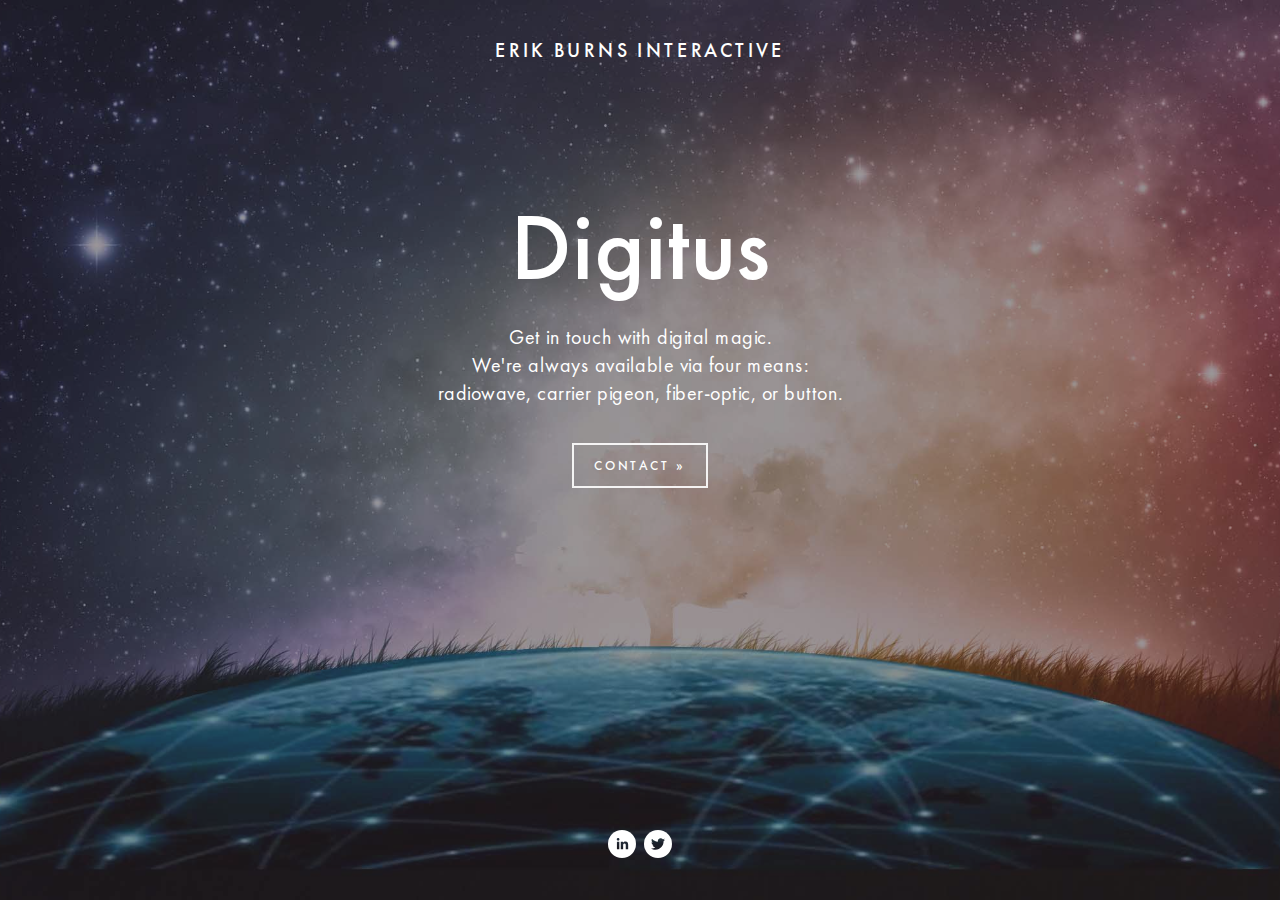
==== contact.html @ a6431c2f "initial commit" ====
<!DOCTYPE html>
<html xmlns:og="http://opengraphprotocol.org/schema/" xmlns:fb="http://www.facebook.com/2008/fbml" xmlns:website="http://ogp.me/ns/website" lang="en-US" itemscope="" itemtype="http://schema.org/WebPage" class="no-js">
    <head>
        <meta charset="utf-8">
        <meta http-equiv="X-UA-Compatible" content="IE=edge">
        <meta name="viewport" content="width=device-width,initial-scale=1,shrink-to-fit=no">
        <title>Erik Burns Interactive</title>
        <!-- SEO & social site meta descriptions -->
        <meta property="og:site_name" content="Erik Burns Interactive">
        <meta property="og:title" content="Home">
        <meta property="og:url" content="https://www.erikburns.com/">
        <meta property="og:type" content="website">
        <meta itemprop="name" content="Home">
        <meta itemprop="url" content="https://www.erikburns.com/">
        <meta name="twitter:title" content="Home">
        <meta name="twitter:url" content="https://www.erikburns.com/">
        <meta name="twitter:card" content="summary">
        <meta name="description" content="">
        <meta name="HandheldFriendly" content="True">
        <meta name="MobileOptimized" content="320">
        <meta http-equiv="cleartype" content="on">
        <link rel="canonical" href="https://www.erikburns.com/">
        <!-- Favicon & homescreen icons -->
        <link rel="apple-touch-icon" sizes="57x57" href="img/icons/apple-icon-57x57.png">
        <link rel="apple-touch-icon" sizes="60x60" href="img/icons/apple-icon-60x60.png">
        <link rel="apple-touch-icon" sizes="72x72" href="img/icons/apple-icon-72x72.png">
        <link rel="apple-touch-icon" sizes="76x76" href="img/icons/apple-icon-76x76.png">
        <link rel="apple-touch-icon" sizes="114x114" href="img/icons/apple-icon-114x114.png">
        <link rel="apple-touch-icon" sizes="120x120" href="img/icons/apple-icon-120x120.png">
        <link rel="apple-touch-icon" sizes="144x144" href="img/icons/apple-icon-144x144.png">
        <link rel="apple-touch-icon" sizes="152x152" href="img/icons/apple-icon-152x152.png">
        <link rel="apple-touch-icon" sizes="180x180" href="img/icons/apple-icon-180x180.png">
        <link rel="icon" type="image/png" sizes="192x192"  href="img/icons/android-icon-192x192.png">
        <link rel="icon" type="image/png" sizes="16x16" href="img/icons/favicon-16x16.png">
        <link rel="icon" type="image/png" sizes="32x32" href="img/icons/favicon-32x32.png">
        <link rel="icon" type="image/png" sizes="96x96" href="img/icons/favicon-96x96.png">
        <link rel="manifest" href="/manifest.json">
        <meta name="msapplication-TileColor" content="#ffffff">
        <meta name="msapplication-TileImage" content="/img/icons/ms-icon-144x144.png">
        <meta name="theme-color" content="#ffffff"
        <!-- Add to homescreen for Chrome on Android -->
        <meta name="mobile-web-app-capable" content="yes">
        <!-- This script prevents links from opening in Mobile Safari. https://gist.github.com/1042026 -->
        <!--
        <script>(function(a,b,c){if(c in b&&b[c]){var d,e=a.location,f=/^(a|html)$/i;a.addEventListener("click",function(a){d=a.target;while(!f.test(d.nodeName))d=d.parentNode;"href"in d&&(d.href.indexOf("http")||~d.href.indexOf(e.host))&&(a.preventDefault(),e.href=d.href)},!1)}})(document,window.navigator,"standalone")</script>
        -->
        <!-- Stylesheets & modernizr -->
        <link rel="stylesheet" href="css/normalize.css">
        <link rel="stylesheet" href="css/main.css">
        <!-- Google Material Icon Font -->
        <link href="https://fonts.googleapis.com/icon?family=Material+Icons" rel="stylesheet">
        <script src="js/vendor/modernizr-2.7.1.min.js"></script>
    </head>
    <body>
      <div class="content">
        <header>
          <h1><a href="/">Erik Burns Interactive</a></h1>
        </header>
        <style>.count { display: block; font-size: 60px; font-weight: bold } .intro div { border-radius: 10px; }</style>
        <section class="slide_anim" style="margin-top: 140px">
            <h2>Digitus</h2>
            <p>Get in touch with digital magic.
              <br>We're always available via four means:
              <br>radiowave, carrier pigeon, fiber-optic, or button.
              <div><a class="button menu-button" href="#">Contact &raquo;</a></div></p>
        </section>
        <section class="menu slide_anim">
          <ul>
            <li><a href="" class=""><i class="link-l material-icons md-48">flight_takeoff</i> Services</a></li>
            <li><a href="" class=""><i class="link-m material-icons md-48">perm_media</i> Portfolio</a></li>
            <li><a href="" class=""><i class="link-r material-icons md-48">chat</i> Contact</a></li>
          </ul>
        </section>
        <div class="nav_rocket" draggable="true" style="transform: rotate(-45deg); position: absolute; bottom: 80px; left: 44.7%; visibility: hidden">
          <a href="#">
            <img src="/img/icons/rocket_ship.png" height="112" width="100">
            <img class="lights" src="/img/icons/rocket_rotating_lights3.gif" height="28" width="29">
          </a>
        </div>
        <footer>
          <div class="wrapper">
            <ul>
              <li>
                <a href="https://www.linkedin.com/in/erikburns" target="_blank" class="icon-wrapper linkedin">
                  <div>
                    <svg xmlns="http://www.w3.org/2000/svg" version="1.1" class="social" viewBox="0 0 64 64">
                      <path d="M0,0v64h64V0H0z M25.8,44h-5.4V26.6h5.4V44z M23.1,24.3c-1.7,0-3.1-1.4-3.1-3.1c0-1.7,1.4-3.1,3.1-3.1 c1.7,0,3.1,1.4,3.1,3.1C26.2,22.9,24.8,24.3,23.1,24.3z M46,44h-5.4v-8.4c0-2,0-4.6-2.8-4.6c-2.8,0-3.2,2.2-3.2,4.5V44h-5.4V26.6 h5.2V29h0.1c0.7-1.4,2.5-2.8,5.1-2.8c5.5,0,6.5,3.6,6.5,8.3V44z"></path>
                    </svg>
                  </div>
                </a>
              </li>
              <li>
                <a href="https://twitter.com/erikburns" target="_blank" class="icon-wrapper twitter">
                  <div>
                    <svg xmlns="http://www.w3.org/2000/svg" version="1.1" class="social" viewBox="0 0 64 64">
                      <path d="M0,0v64h64V0H0z M44.7,25.5c0,0.3,0,0.6,0,0.8C44.7,35,38.1,45,26.1,45c-3.7,0-7.2-1.1-10.1-2.9 c0.5,0.1,1,0.1,1.6,0.1c3.1,0,5.9-1,8.2-2.8c-2.9-0.1-5.3-2-6.1-4.6c0.4,0.1,0.8,0.1,1.2,0.1c0.6,0,1.2-0.1,1.7-0.2 c-3-0.6-5.3-3.3-5.3-6.4c0,0,0-0.1,0-0.1c0.9,0.5,1.9,0.8,3,0.8c-1.8-1.2-2.9-3.2-2.9-5.5c0-1.2,0.3-2.3,0.9-3.3 c3.2,4,8.1,6.6,13.5,6.9c-0.1-0.5-0.2-1-0.2-1.5c0-3.6,2.9-6.6,6.6-6.6c1.9,0,3.6,0.8,4.8,2.1c1.5-0.3,2.9-0.8,4.2-1.6 c-0.5,1.5-1.5,2.8-2.9,3.6c1.3-0.2,2.6-0.5,3.8-1C47.1,23.4,46,24.5,44.7,25.5z"></path>
                    </svg>
                  </div>
                </a>
              </li>
            </ul>
          </div>
        </footer>
      </div>
      <div class="background">
        <div class="tree" style="background-image: url('/img/bg_earthlaunch.jpg')"></div>
        <div class="scrim"></div>
      </div>
      <!-- Scripts (bottom of load) -->
      <script src="js/vendor/jquery-2.1.0.min.js"></script>
      <script src="js/helper.js"></script>
      <script src="js/main.js"></script>

      <!-- Google Analytics -->
      <script>
        (function(i,s,o,g,r,a,m){i['GoogleAnalyticsObject']=r;i[r]=i[r]||function(){
        (i[r].q=i[r].q||[]).push(arguments)},i[r].l=1*new Date();a=s.createElement(o),
        m=s.getElementsByTagName(o)[0];a.async=1;a.src=g;m.parentNode.insertBefore(a,m)
        })(window,document,'script','https://www.google-analytics.com/analytics.js','ga');

        ga('create', 'UA-96169456-1', 'auto');
        ga('send', 'pageview');
      </script>
    </body>
</html>
---- css/main.css ----
-MediumObl/*
 * HTML5 Boilerplate
 *
 * What follows is the result of much research on cross-browser styling.
 * Credit left inline and big thanks to Nicolas Gallagher, Jonathan Neal,
 * Kroc Camen, and the H5BP dev community and team.
 */

/* ==========================================================================
   Base styles: opinionated defaults
   ========================================================================== */

html,
button,
input,
select,
textarea {
    color: #222;
}

body {
    font-size: 1em;
    line-height: 1.4;
}

a {
    color: #00e;
}

a:visited {
    color: #551a8b;
}

a:hover {
    color: #06e;
}

/*
 * Remove the gap between images and the bottom of their containers: h5bp.com/i/440
 */

img {
    vertical-align: middle;
}

/*
 * Remove default fieldset styles.
 */

fieldset {
    border: 0;
    margin: 0;
    padding: 0;
}

/*
 * Allow only vertical resizing of textareas.
 */

textarea {
    resize: vertical;
}

/* ==========================================================================
   Author's custom styles
   ========================================================================== */

/* Global */
html, body { background: rgb(51, 43, 49); text-align: center; }
h1,h2,h3,h4,h5,h6,a { color: #fff; font-family: Futura-Medium, "FuturaPT-Medium", "Century Gothic", CenturyGothic, "Avant Garde", sans-serif; font-weight: 500; line-height: 1em; }
p,blockquote,pre { color: #fff; font-family: Futura-Book, "FuturaPT-Book", "Century Gothic", CenturyGothic, "Avant Garde", sans-serif; font-weight: 400; letter-spacing: .5px; line-height: 1.4em; }
h1 { margin-top: 40px; font-size: 20px; letter-spacing: 2.7px; text-transform: uppercase; }
a { text-decoration: none; color: #fff !important; cursor: pointer; }
h2 { margin: 0; font-size: 95px; }
h3 { margin: 0; font-size: 34px; }
p { margin: 30px 0 45px; font-size: 20px; }
header, section, footer { z-index: 20 }

/* Navigation */
.nav_rocket { padding: 20px 0; }
.nav_rocket a { position: relative; display: block; width: 112px; height: 100px; padding: 30px 20px; margin: 0 auto; }
.nav_rocket .lights { position: absolute; top: 62px; left: 68px; }
nav { position: relative; margin-top: 0px; padding: 30px 0 100px; color: #fff; }
nav ul { padding: 0; margin: 0; width: 100%; height: 100%; list-style: none; }
nav ul li { display: inline-block; text-align: center; }
nav li.link-l { position: absolute; bottom: 0; left: 20% }
nav li.link-m { position: relative; left: 0; top: 0 }
nav li.link-r { position: absolute; bottom: 0; right: 20% }
nav i.material-icons { font-size: 30px; padding: 8px; border: 1px dotted #fff; border-radius: 100px; }
nav li a, nav li a:link, nav li a:visited { color: #fff; opacity: .5; }
nav li a:hover, nav li a:active { opacity: 1; }

.menu { display: none }
.menu ul { margin: 40px 0 0; padding: 0; list-style: none; }
.menu li { margin: 0; padding: 10px 0; }
.menu a { font-size: 20px; }

/* Typgraphy */
@font-face {
  font-family: 'FuturaPT-Book';
  src: url('/css/webfont/FuturaPT-Book.eot'); /* IE9 Compat Modes */
  src: url('/css/webfont/FuturaPT-Book.eot?#iefix') format('embedded-opentype'), /* IE6-IE8 */
       url('/css/webfont/FuturaPT-Book.woff') format('woff'), /* Pretty Modern Browsers */
       url('w/css/webfont/FuturaPT-Book.ttf')  format('truetype'), /* Safari, Android, iOS */
       url('/css/webfont/FuturaPT-Book.svg#svgFontName') format('svg'); /* Legacy iOS */
}
@font-face {
  font-family: 'FuturaPT-Medium';
  src: url('/css/webfont/FuturaPT-Medium.eot'); /* IE9 Compat Modes */
  src: url('/css/webfont/FuturaPT-Medium.eot?#iefix') format('embedded-opentype'), /* IE6-IE8 */
       url('/css/webfont/FuturaPT-Medium.woff') format('woff'), /* Pretty Modern Browsers */
       url('w/css/webfont/FuturaPT-Medium.ttf')  format('truetype'), /* Safari, Android, iOS */
       url('/css/webfont/FuturaPT-Medium.svg#svgFontName') format('svg'); /* Legacy iOS */
}
@font-face {
  font-family: 'FuturaPT-BookObl';
  src: url('/css/webfont/FuturaPT-BookObl.eot'); /* IE9 Compat Modes */
  src: url('/css/webfont/FuturaPT-BookObl.eot?#iefix') format('embedded-opentype'), /* IE6-IE8 */
       url('/css/webfont/FuturaPT-BookObl.woff') format('woff'), /* Pretty Modern Browsers */
       url('w/css/webfont/FuturaPT-BookObl.ttf')  format('truetype'), /* Safari, Android, iOS */
       url('/css/webfont/FuturaPT-BookObl.svg#svgFontName') format('svg'); /* Legacy iOS */
}
@font-face {
  font-family: 'FuturaPT-MediumObl';
  src: url('/css/webfont/FuturaPT-MediumObl.eot'); /* IE9 Compat Modes */
  src: url('/css/webfont/FuturaPT-MediumObl.eot?#iefix') format('embedded-opentype'), /* IE6-IE8 */
       url('/css/webfont/FuturaPT-MediumObl.woff') format('woff'), /* Pretty Modern Browsers */
       url('w/css/webfont/FuturaPT-MediumObl.ttf')  format('truetype'), /* Safari, Android, iOS */
       url('/css/webfont/FuturaPT-MediumObl.svg#svgFontName') format('svg'); /* Legacy iOS */
}

/* Content */
.content { position: absolute; height: 100%; width: 100%; z-index: 10; }

.content .slide_menu ul { margin: 0; padding: 0; list-style: none }
.content .slide_menu ul li { display: inline-block; padding: 0; margin: 0; }
.content .slide_menu ul li a { display: inline-block; padding: 2px; margin: 0 0 0 -4px }
.content .slide_menu ul li a span { display: inline-block; border: 2px solid #fff; width: 12px; height: 12px; border-radius: 12px; padding: 0; margin: 0; }
.content .slide_menu ul li a.selected span, .content .slide_menu ul li a:hover span { background-color: #fff }

/* Buttons */
.content a.button { border: 2px solid rgba(255,255,255,.9); padding: 12px 20px; font-size: 13px; color: #fff; letter-spacing: 2.7px; text-transform: uppercase; text-decoration: none; cursor: pointer; }
.content a.button:hover { color: rgba(51,43,49,1) !important; background-color: #fff; }

/* Footer */
footer { position: absolute; bottom: 36px; width: 100% }
footer .wrapper { float: left; position: relative; left: 50%; }
footer .wrapper ul { display: block; float: left; position: relative; left: -50%; padding: 0; margin: 0; list-style: none; }
footer .wrapper ul li { display: inline-block; padding: 0 2px; }
footer .wrapper ul svg { border-radius: 100px; width: 28px; height: 28px; }
footer .wrapper ul svg:hover path { opacity: 1; }
footer .wrapper ul path { fill: rgba(255,255,255,1); opacity: 1 }

/* Page background images & scrim */
.background { position: absolute; top: 0; left: 0; width: 100%; height: 100%; z-index: 1 }
.background div { position: absolute; top: 0; left: 0; width: 100%; height: 100%; }
.background div:first-child { background-repeat: no-repeat; background-position: 50% 50%; background-size: cover; }
.tree { background-image: url('/img/bg_notree.jpg') }
.scrim { background-color: rgba(51, 43, 49, .5); z-index: 5; }

/* Animations */
.slide_anim {
 animation: slide-anim .5s ease-in-out;
}
.slide-anim 0% {
 opacity: 0;
 -webkit-transform: translate3d(0, 14px, 0);
 -moz-transform: translate3d(0, 14px, 0);
 -ms-transform: translate3d(0, 14px, 0);
 -o-transform: translate3d(0, 14px, 0);
 transform: translate3d(0, 14px, 0);
}
.slide-anim 100% {
 opacity: 1;
 -webkit-transform: translate3d(0, 0, 0);
 -moz-transform: translate3d(0, 0, 0);
 -ms-transform: translate3d(0, 0, 0);
 -o-transform: translate3d(0, 0, 0);
 transform: translate3d(0, 0, 0);
}
@-webkit-keyframes slide-anim {
 0% {
   opacity: 0;
   -webkit-transform: translate3d(0, 14px, 0);
   -moz-transform: translate3d(0, 14px, 0);
   -ms-transform: translate3d(0, 14px, 0);
   -o-transform: translate3d(0, 14px, 0);
   transform: translate3d(0, 14px, 0);
 }
 100% {
   opacity: 1;
   -webkit-transform: translate3d(0, 0, 0);
   -moz-transform: translate3d(0, 0, 0);
   -ms-transform: translate3d(0, 0, 0);
   -o-transform: translate3d(0, 0, 0);
   transform: translate3d(0, 0, 0);
 }
}
@keyframes slide-anim {
 0% {
   opacity: 0;
   -webkit-transform: translate3d(0, 14px, 0);
   -moz-transform: translate3d(0, 14px, 0);
   -ms-transform: translate3d(0, 14px, 0);
   -o-transform: translate3d(0, 14px, 0);
   transform: translate3d(0, 14px, 0);
 }
 100% {
   opacity: 1;
   -webkit-transform: translate3d(0, 0, 0);
   -moz-transform: translate3d(0, 0, 0);
   -ms-transform: translate3d(0, 0, 0);
   -o-transform: translate3d(0, 0, 0);
   transform: translate3d(0, 0, 0);
 }
}

/* ==========================================================================
   Helper classes
   ========================================================================== */

/* Prevent callout */

.nocallout {
    -webkit-touch-callout: none;
}

.pressed {
    background-color: rgba(0, 0, 0, 0.7);
}

/* A hack for HTML5 contenteditable attribute on mobile */

textarea[contenteditable] {
    -webkit-appearance: none;
}

/* A workaround for S60 3.x and 5.0 devices which do not animated gif images if
   they have been set as display: none */

.gifhidden {
    position: absolute;
    left: -100%;
}

/*
 * Image replacement
 */

.ir {
    background-color: transparent;
    background-repeat: no-repeat;
    border: 0;
    direction: ltr;
    display: block;
    overflow: hidden;
    text-align: left;
    text-indent: -999em;
}

.ir br {
    display: none;
}

/*
 * Hide from both screenreaders and browsers: h5bp.com/u
 */

.hidden {
    display: none !important;
    visibility: hidden;
}

/*
 * Hide only visually, but have it available for screenreaders: h5bp.com/v
 */

.visuallyhidden {
    border: 0;
    clip: rect(0 0 0 0);
    height: 1px;
    margin: -1px;
    overflow: hidden;
    padding: 0;
    position: absolute;
    width: 1px;
}

/*
 * Extends the .visuallyhidden class to allow the element to be focusable
 * when navigated to via the keyboard: h5bp.com/p
 */

.visuallyhidden.focusable:active,
.visuallyhidden.focusable:focus {
    clip: auto;
    height: auto;
    margin: 0;
    overflow: visible;
    position: static;
    width: auto;
}

/*
 * Hide visually and from screenreaders, but maintain layout
 */

.invisible {
    visibility: hidden;
}

/**
 * Clearfix helper
 * Used to contain floats: h5bp.com/q
 */

.clearfix:before,
.clearfix:after {
    content: "";
    display: table;
}

.clearfix:after {
    clear: both;
}

/* ==========================================================================
   EXAMPLE Media Queries for Responsive Design.
   Theses examples override the primary ('mobile first') styles.
   Modify as content requires.
   ========================================================================== */

@media only screen and (min-width: 800px) {
    /* Style adjustments for viewports that meet the condition */
}

@media only screen and (-webkit-min-device-pixel-ratio: 1.5),
       only screen and (min-resolution: 144dpi) {
    /* Style adjustments for viewports that meet the condition */
}
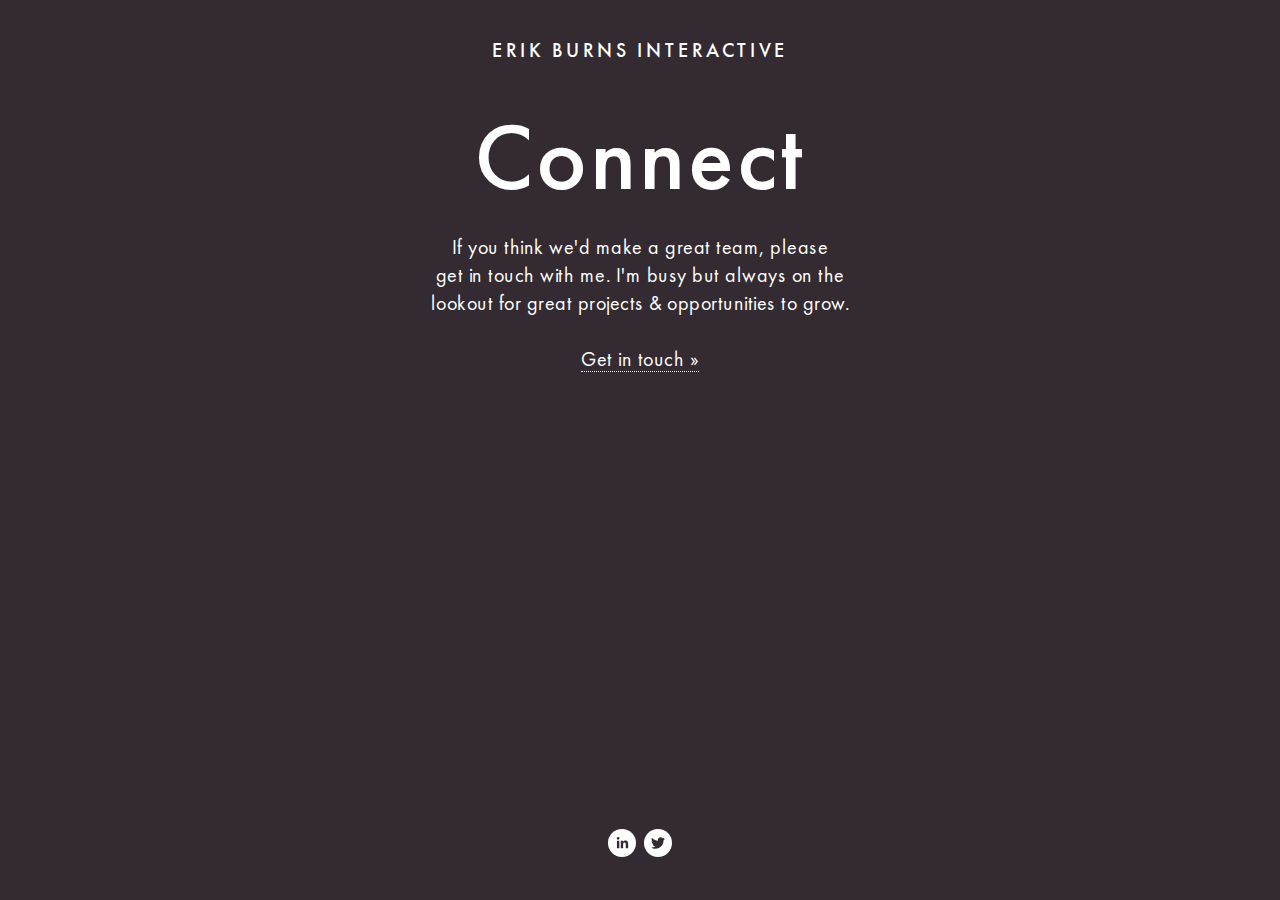
==== commit 7b44b307: "updating main page sections and base styles" ====
--- a/contact.html
+++ b/contact.html
@@ -50,33 +50,47 @@
         <!-- Google Material Icon Font -->
         <link href="https://fonts.googleapis.com/icon?family=Material+Icons" rel="stylesheet">
         <script src="js/vendor/modernizr-2.7.1.min.js"></script>
+        <script type="text/javascript">do_animate_title = false;</script>
     </head>
-    <body>
+    <body class="about">
       <div class="content">
         <header>
           <h1><a href="/">Erik Burns Interactive</a></h1>
         </header>
-        <style>.count { display: block; font-size: 60px; font-weight: bold } .intro div { border-radius: 10px; }</style>
-        <section class="slide_anim" style="margin-top: 140px">
-            <h2>Digitus</h2>
-            <p>Get in touch with digital magic.
-              <br>We're always available via four means:
-              <br>radiowave, carrier pigeon, fiber-optic, or button.
-              <div><a class="button menu-button" href="#">Contact &raquo;</a></div></p>
+        <style>.count { display: block; font-size: 60px; font-weight: bold } .intro div { border-radius: 10px; }
+          .about .intro ul {
+            display: block;
+            float: none;
+          }
+          .about .intro ul li {
+            list-style: none;
+            display: inline-block;
+            perspective: 1000px;
+            perspective-origin: 25% 75%;
+          }
+          .about .intro ul li a {
+            border: 1px solid #fff;
+            color: #fff;
+            padding: 10px 30px; margin: 0 3px;
+            display: inline-block;
+            font-size: 120%;
+            opacity: .7;
+          }
+          .about .intro ul li a:hover, .about .intro ul li a:active, .about .intro ul li a.selected {
+            opacity: 1;
+            transform: rotate3D(-.5,.1,0,30deg);
+            box-shadow: 7px 7px 1px #888888;
+          }
+        </style>
+        <section class="intro slide_anim" style="margin-top:50px">
+          <h2>Connect</h2>
+          <p>If you think we'd make a great team, please
+            <br>get in touch with me. I'm busy but always on the
+            <br>lookout for great projects &amp; opportunities to grow.
+            <br>
+            <br><a href="#" style="font-weight: normal; font-family: FuturaPT-Book; border-bottom: 1px dotted #fff; font-size: 100%">Get in touch &raquo;</a>
+          </p>
         </section>
-        <section class="menu slide_anim">
-          <ul>
-            <li><a href="" class=""><i class="link-l material-icons md-48">flight_takeoff</i> Services</a></li>
-            <li><a href="" class=""><i class="link-m material-icons md-48">perm_media</i> Portfolio</a></li>
-            <li><a href="" class=""><i class="link-r material-icons md-48">chat</i> Contact</a></li>
-          </ul>
-        </section>
-        <div class="nav_rocket" draggable="true" style="transform: rotate(-45deg); position: absolute; bottom: 80px; left: 44.7%; visibility: hidden">
-          <a href="#">
-            <img src="/img/icons/rocket_ship.png" height="112" width="100">
-            <img class="lights" src="/img/icons/rocket_rotating_lights3.gif" height="28" width="29">
-          </a>
-        </div>
         <footer>
           <div class="wrapper">
             <ul>
@@ -102,10 +116,6 @@
           </div>
         </footer>
       </div>
-      <div class="background">
-        <div class="tree" style="background-image: url('/img/bg_earthlaunch.jpg')"></div>
-        <div class="scrim"></div>
-      </div>
       <!-- Scripts (bottom of load) -->
       <script src="js/vendor/jquery-2.1.0.min.js"></script>
       <script src="js/helper.js"></script>
--- a/css/main.css
+++ b/css/main.css
@@ -67,8 +67,8 @@
 
 /* Global */
 html, body { background: rgb(51, 43, 49); text-align: center; }
-h1,h2,h3,h4,h5,h6,a { color: #fff; font-family: Futura-Medium, "FuturaPT-Medium", "Century Gothic", CenturyGothic, "Avant Garde", sans-serif; font-weight: 500; line-height: 1em; }
-p,blockquote,pre { color: #fff; font-family: Futura-Book, "FuturaPT-Book", "Century Gothic", CenturyGothic, "Avant Garde", sans-serif; font-weight: 400; letter-spacing: .5px; line-height: 1.4em; }
+p,blockquote,pre,ul,li,a { color: #fff; font-family: Futura-Book, "FuturaPT-Book", "Century Gothic", CenturyGothic, "Avant Garde", sans-serif; font-weight: 400; letter-spacing: .5px; line-height: 1.4em; }
+h1,h2,h3,h4,h5,h6,h1 a { color: #fff; font-family: Futura-Medium, "FuturaPT-Medium", "Century Gothic", CenturyGothic, "Avant Garde", sans-serif; font-weight: 500; letter-spacing: 3px; line-height: 1em; }
 h1 { margin-top: 40px; font-size: 20px; letter-spacing: 2.7px; text-transform: uppercase; }
 a { text-decoration: none; color: #fff !important; cursor: pointer; }
 h2 { margin: 0; font-size: 95px; }
@@ -77,7 +77,7 @@
 header, section, footer { z-index: 20 }
 
 /* Navigation */
-.nav_rocket { padding: 20px 0; }
+.nav_rocket { padding: 30px 0 10px 0; }
 .nav_rocket a { position: relative; display: block; width: 112px; height: 100px; padding: 30px 20px; margin: 0 auto; }
 .nav_rocket .lights { position: absolute; top: 62px; left: 68px; }
 nav { position: relative; margin-top: 0px; padding: 30px 0 100px; color: #fff; }
@@ -155,8 +155,9 @@
 .background { position: absolute; top: 0; left: 0; width: 100%; height: 100%; z-index: 1 }
 .background div { position: absolute; top: 0; left: 0; width: 100%; height: 100%; }
 .background div:first-child { background-repeat: no-repeat; background-position: 50% 50%; background-size: cover; }
-.tree { background-image: url('/img/bg_notree.jpg') }
+.tree { background-image: url('/img/bg_tree.jpg') }
 .scrim { background-color: rgba(51, 43, 49, .5); z-index: 5; }
+.background .letter { position: absolute; z-index: 10; left: -50%; top: -150%; font-size: 20000%; opacity: .1; padding: 0; margin: 0; }
 
 /* Animations */
 .slide_anim {
